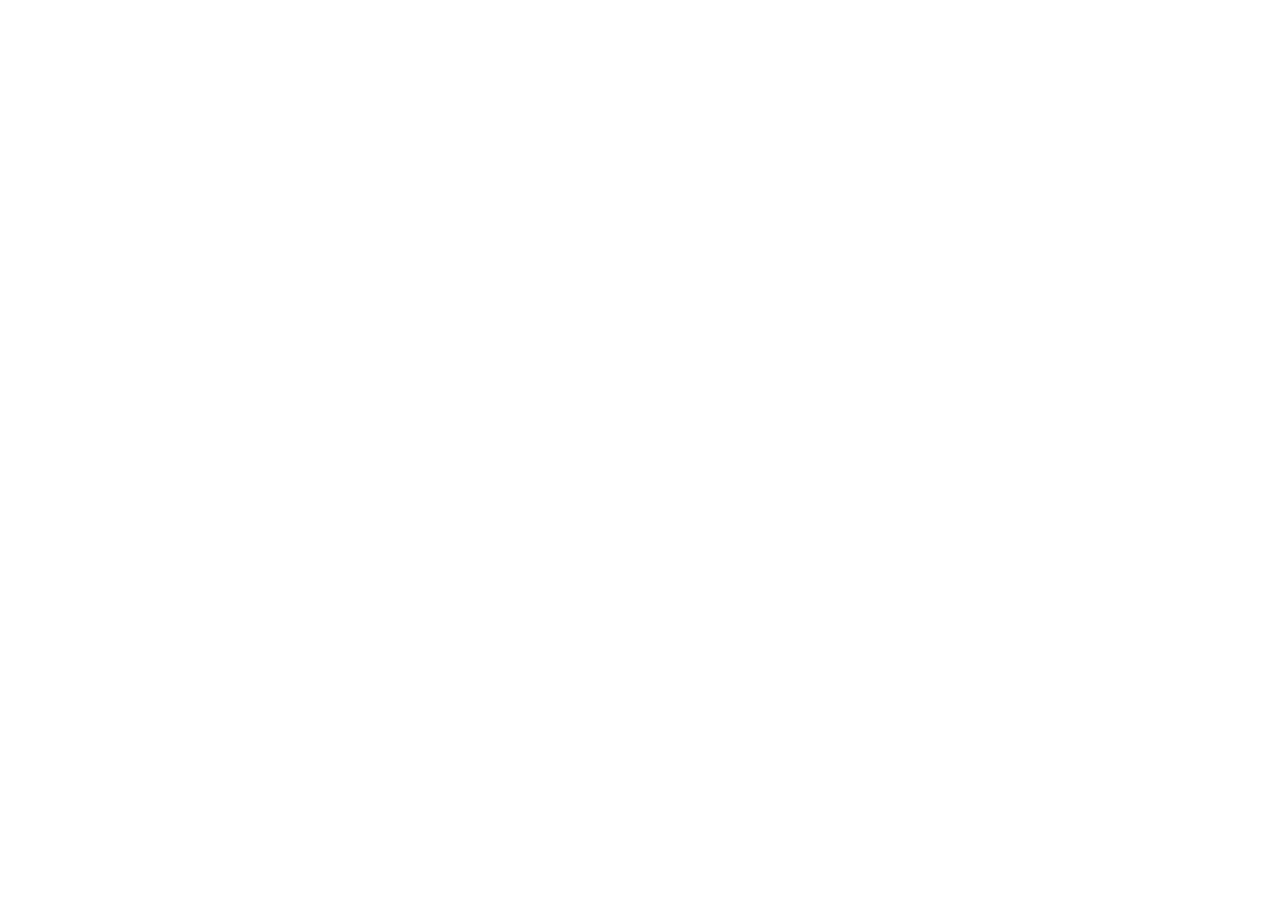
==== index.html @ d30e541b "Add files via upload" ====
<!doctype html>
<html lang="en">
  <head>
    <meta charset="UTF-8" />
    <meta name="viewport" content="width=device-width, initial-scale=1.0" />
    <meta name="theme-color" content="#0f172a" />
    <meta name="description" content="Mohamed Sales Doctor AI - mobile sales doctrine agent" />
    <link rel="manifest" href="/manifest.json" />
    <link rel="icon" href="/icon.svg" />
    <title>Mohamed Sales Doctor AI</title>
  </head>
  <body>
    <div id="root"></div>
    <script type="module" src="/src/main.jsx"></script>
  </body>
</html>
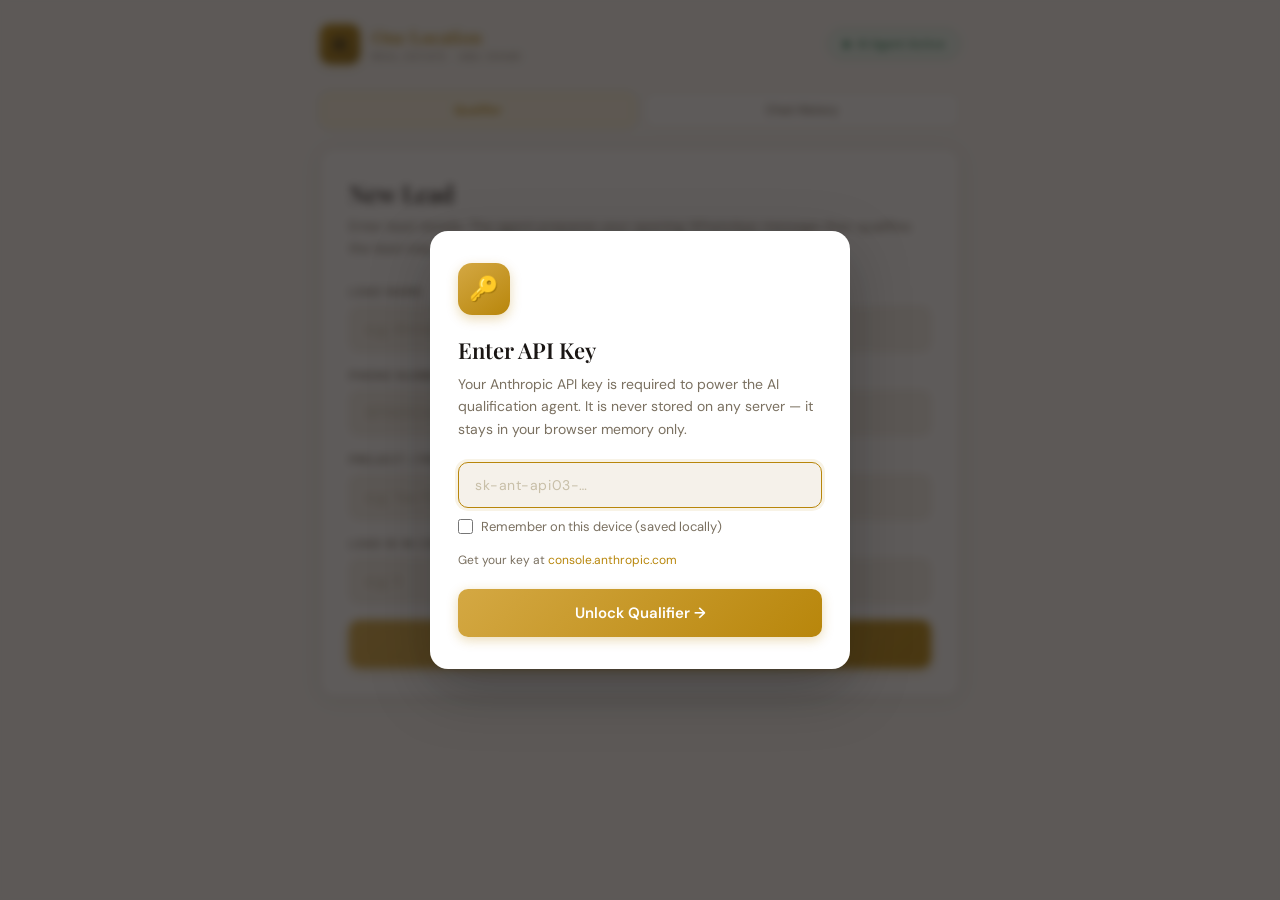
==== commit d9cc77f7: "Rename qualifier-github.html to index.html" ====
--- a/index.html
+++ b/index.html
@@ -1,16 +1,637 @@
-<!doctype html>
+<!DOCTYPE html>
 <html lang="en">
-  <head>
-    <meta charset="UTF-8" />
-    <meta name="viewport" content="width=device-width, initial-scale=1.0" />
-    <meta name="theme-color" content="#0f172a" />
-    <meta name="description" content="Mohamed Sales Doctor AI - mobile sales doctrine agent" />
-    <link rel="manifest" href="/manifest.json" />
-    <link rel="icon" href="/icon.svg" />
-    <title>Mohamed Sales Doctor AI</title>
-  </head>
-  <body>
-    <div id="root"></div>
-    <script type="module" src="/src/main.jsx"></script>
-  </body>
+<head>
+<meta charset="UTF-8"/>
+<meta name="viewport" content="width=device-width, initial-scale=1.0"/>
+<title>Lead Qualifier — One Location</title>
+<link href="https://fonts.googleapis.com/css2?family=Playfair+Display:wght@500;600;700&family=DM+Sans:wght@300;400;500;600&display=swap" rel="stylesheet"/>
+<style>
+*{box-sizing:border-box;margin:0;padding:0;}
+:root{
+  --cream:#FAF8F4;--white:#FFFFFF;--gold:#B8860B;--gold-light:#D4A843;
+  --gold-pale:#FDF6E3;--gold-border:#E8D5A0;--text:#1A1614;--muted:#7A7060;
+  --border:#E8E2D8;--surface:#F5F1EA;--green:#1B7A4A;--green-bg:#EAF7F0;
+  --green-border:#A8DCC0;--red:#C0392B;--red-bg:#FEF0EE;--amber:#C4780A;
+  --amber-bg:#FEF8E8;--blue:#2E5D8E;--blue-bg:#EEF4FB;--radius:14px;
+  --shadow:0 2px 20px rgba(0,0,0,0.08);
+}
+html,body{min-height:100%;background:var(--cream);color:var(--text);font-family:'DM Sans',sans-serif;}
+body{display:flex;flex-direction:column;align-items:center;padding:24px 16px 48px;}
+
+/* ── API KEY GATE ── */
+.gate-overlay{position:fixed;inset:0;background:rgba(26,22,20,0.7);backdrop-filter:blur(4px);display:flex;align-items:center;justify-content:center;z-index:1000;padding:20px;}
+.gate-card{background:var(--white);border-radius:18px;padding:32px 28px;width:100%;max-width:420px;box-shadow:0 20px 60px rgba(0,0,0,0.25);}
+.gate-icon{width:52px;height:52px;background:linear-gradient(145deg,var(--gold-light),var(--gold));border-radius:14px;display:flex;align-items:center;justify-content:center;font-size:24px;margin-bottom:20px;box-shadow:0 4px 12px rgba(184,134,11,0.3);}
+.gate-title{font-family:'Playfair Display',serif;font-size:22px;font-weight:600;color:var(--text);margin-bottom:8px;}
+.gate-sub{font-size:14px;color:var(--muted);line-height:1.6;margin-bottom:22px;}
+.gate-input{width:100%;background:var(--surface);border:1.5px solid var(--border);border-radius:10px;padding:13px 16px;color:var(--text);font-family:'DM Sans',sans-serif;font-size:14px;outline:none;transition:border-color .2s;letter-spacing:.04em;margin-bottom:10px;}
+.gate-input:focus{border-color:var(--gold);box-shadow:0 0 0 3px rgba(184,134,11,0.1);}
+.gate-hint{font-size:12px;color:var(--muted);margin-bottom:20px;line-height:1.5;}
+.gate-hint a{color:var(--gold);text-decoration:none;}
+.gate-hint a:hover{text-decoration:underline;}
+.gate-btn{width:100%;padding:14px;background:linear-gradient(135deg,var(--gold-light),var(--gold));border:none;border-radius:10px;color:var(--white);font-family:'DM Sans',sans-serif;font-weight:600;font-size:15px;cursor:pointer;box-shadow:0 3px 12px rgba(184,134,11,0.3);transition:opacity .2s;}
+.gate-btn:hover{opacity:.9;}
+.gate-error{font-size:13px;color:var(--red);background:var(--red-bg);border:1.5px solid #F0B0A8;border-radius:8px;padding:10px 14px;margin-bottom:14px;display:none;}
+.gate-remember{display:flex;align-items:center;gap:8px;font-size:13px;color:var(--muted);margin-bottom:16px;cursor:pointer;}
+.gate-remember input{accent-color:var(--gold);width:15px;height:15px;}
+
+/* ── HEADER ── */
+.header{width:100%;max-width:640px;display:flex;align-items:center;justify-content:space-between;margin-bottom:28px;}
+.logo{display:flex;align-items:center;gap:12px;}
+.logo-icon{width:40px;height:40px;background:linear-gradient(145deg,var(--gold),#8B6508);border-radius:10px;display:flex;align-items:center;justify-content:center;font-size:18px;box-shadow:0 2px 8px rgba(184,134,11,0.3);}
+.logo-name{font-family:'Playfair Display',serif;font-size:18px;font-weight:600;color:var(--gold);}
+.logo-sub{font-size:10px;color:var(--muted);letter-spacing:.12em;text-transform:uppercase;margin-top:1px;}
+.status-pill{display:flex;align-items:center;gap:7px;background:var(--green-bg);border:1.5px solid var(--green-border);border-radius:24px;padding:6px 14px;font-size:12px;font-weight:500;color:var(--green);}
+.pulse{width:7px;height:7px;border-radius:50%;background:var(--green);animation:pulse 2s infinite;}
+@keyframes pulse{0%,100%{opacity:1;transform:scale(1);}50%{opacity:.5;transform:scale(.8);}}
+
+/* ── NAV TABS ── */
+.nav-tabs{width:100%;max-width:640px;display:flex;gap:8px;margin-bottom:20px;}
+.nav-tab{flex:1;padding:9px;background:var(--white);border:1.5px solid var(--border);border-radius:9px;font-family:'DM Sans',sans-serif;font-size:12px;font-weight:600;color:var(--muted);cursor:pointer;transition:all .2s;text-align:center;}
+.nav-tab.active{background:var(--gold-pale);border-color:var(--gold-border);color:var(--gold);}
+.nav-tab:hover:not(.active){border-color:var(--gold);color:var(--gold);}
+
+/* ── CARDS ── */
+.card{background:var(--white);border:1.5px solid var(--border);border-radius:var(--radius);padding:28px;width:100%;max-width:640px;box-shadow:var(--shadow);margin-bottom:16px;display:none;}
+.card.active{display:block;}
+.card-title{font-family:'Playfair Display',serif;font-size:24px;font-weight:600;color:var(--text);margin-bottom:6px;}
+.card-sub{font-size:14px;color:var(--muted);line-height:1.6;margin-bottom:24px;}
+.step-badge{display:inline-block;font-size:11px;font-weight:600;color:var(--gold);background:var(--gold-pale);border:1.5px solid var(--gold-border);border-radius:20px;padding:3px 12px;margin-bottom:14px;letter-spacing:.06em;text-transform:uppercase;}
+
+/* ── FORM ── */
+.field{display:flex;flex-direction:column;gap:6px;margin-bottom:16px;}
+.field label{font-size:12px;font-weight:600;color:var(--muted);letter-spacing:.06em;text-transform:uppercase;}
+.field input{background:var(--surface);border:1.5px solid var(--border);border-radius:9px;padding:12px 16px;color:var(--text);font-family:'DM Sans',sans-serif;font-size:15px;outline:none;transition:border-color .2s,box-shadow .2s;width:100%;}
+.field input:focus{border-color:var(--gold);box-shadow:0 0 0 3px rgba(184,134,11,0.1);}
+::placeholder{color:#C8BFA8;}
+
+/* ── BUTTONS ── */
+.btn-primary{width:100%;padding:14px;background:linear-gradient(135deg,var(--gold-light),var(--gold));border:none;border-radius:10px;color:var(--white);font-family:'DM Sans',sans-serif;font-weight:600;font-size:15px;cursor:pointer;letter-spacing:.02em;transition:opacity .2s,transform .1s;box-shadow:0 3px 12px rgba(184,134,11,0.3);}
+.btn-primary:hover{opacity:.9;transform:translateY(-1px);}
+.btn-secondary{width:100%;padding:12px;background:var(--surface);border:1.5px solid var(--border);border-radius:10px;color:var(--text);font-family:'DM Sans',sans-serif;font-weight:500;font-size:14px;cursor:pointer;transition:all .2s;}
+.btn-secondary:hover{border-color:var(--gold);color:var(--gold);}
+
+/* ── WA ── */
+.wa-msg{background:var(--green-bg);border:1.5px solid var(--green-border);border-radius:10px;padding:16px 18px;font-size:14px;line-height:1.7;color:var(--text);margin-bottom:16px;position:relative;white-space:pre-wrap;}
+.copy-btn{position:absolute;top:12px;right:12px;background:var(--white);border:1.5px solid var(--border);border-radius:7px;padding:4px 12px;font-size:11px;font-weight:600;color:var(--muted);cursor:pointer;transition:all .2s;}
+.copy-btn:hover{border-color:var(--gold);color:var(--gold);}
+.wa-open{display:flex;align-items:center;justify-content:center;gap:10px;background:var(--green-bg);border:2px solid var(--green-border);border-radius:10px;padding:13px;color:var(--green);font-size:14px;font-weight:600;cursor:pointer;text-decoration:none;transition:all .2s;margin-bottom:12px;}
+.wa-open:hover{background:#D4F0E4;}
+.wa-open svg{width:20px;height:20px;fill:var(--green);flex-shrink:0;}
+.divider{border:none;border-top:1.5px solid var(--border);margin:16px 0;}
+
+/* ── CHAT ── */
+.chat-header{display:flex;align-items:center;justify-content:space-between;margin-bottom:16px;padding-bottom:16px;border-bottom:1.5px solid var(--border);}
+.chat-agent{display:flex;align-items:center;gap:10px;}
+.agent-avatar{width:36px;height:36px;border-radius:50%;background:linear-gradient(145deg,var(--gold-light),var(--gold));display:flex;align-items:center;justify-content:center;font-size:16px;}
+.agent-name{font-size:14px;font-weight:600;color:var(--text);}
+.agent-status{font-size:12px;color:var(--green);font-weight:500;}
+.new-lead-btn{background:none;border:1.5px solid var(--border);border-radius:8px;padding:6px 14px;font-size:12px;font-weight:600;color:var(--muted);cursor:pointer;transition:all .2s;}
+.new-lead-btn:hover{border-color:var(--red);color:var(--red);}
+.messages{height:360px;overflow-y:auto;display:flex;flex-direction:column;gap:12px;padding:4px 0;margin-bottom:16px;scroll-behavior:smooth;}
+.messages::-webkit-scrollbar{width:4px;}
+.messages::-webkit-scrollbar-thumb{background:var(--border);border-radius:2px;}
+.msg{display:flex;gap:8px;align-items:flex-end;animation:fadeUp .25s ease;}
+@keyframes fadeUp{from{opacity:0;transform:translateY(5px);}to{opacity:1;transform:translateY(0);}}
+.msg.agent{justify-content:flex-start;}
+.msg.user{justify-content:flex-end;}
+.bubble{max-width:78%;padding:11px 16px;border-radius:16px;font-size:14px;line-height:1.55;}
+.msg.agent .bubble{background:var(--surface);border:1.5px solid var(--border);border-bottom-left-radius:3px;color:var(--text);}
+.msg.user .bubble{background:linear-gradient(135deg,var(--gold-light),var(--gold));border-bottom-right-radius:3px;color:var(--white);}
+.msg-time{font-size:10px;color:var(--muted);margin-top:3px;}
+.msg.agent .msg-time{text-align:left;}
+.msg.user .msg-time{text-align:right;}
+.typing{display:flex;align-items:center;gap:5px;padding:13px 16px;background:var(--surface);border:1.5px solid var(--border);border-radius:16px;border-bottom-left-radius:3px;width:fit-content;}
+.typing span{width:6px;height:6px;border-radius:50%;background:var(--muted);animation:dot 1.2s infinite;}
+.typing span:nth-child(2){animation-delay:.2s;}.typing span:nth-child(3){animation-delay:.4s;}
+@keyframes dot{0%,80%,100%{transform:scale(.7);opacity:.4;}40%{transform:scale(1);opacity:1;}}
+.chat-input-row{display:flex;gap:10px;align-items:center;}
+.chat-input{flex:1;background:var(--surface);border:1.5px solid var(--border);border-radius:28px;padding:11px 20px;color:var(--text);font-family:'DM Sans',sans-serif;font-size:14px;outline:none;transition:border-color .2s;}
+.chat-input:focus{border-color:var(--gold);}
+.send-btn{width:42px;height:42px;border-radius:50%;background:linear-gradient(135deg,var(--gold-light),var(--gold));border:none;cursor:pointer;display:flex;align-items:center;justify-content:center;transition:opacity .2s,transform .1s;flex-shrink:0;box-shadow:0 2px 8px rgba(184,134,11,0.3);}
+.send-btn:hover{opacity:.88;transform:scale(1.05);}
+.send-btn:disabled{opacity:.3;cursor:not-allowed;transform:none;}
+.send-btn svg{width:16px;height:16px;fill:var(--white);}
+
+/* ── SUMMARY ── */
+.score-header{display:flex;align-items:center;justify-content:space-between;margin-bottom:20px;}
+.score-badge{padding:7px 18px;border-radius:24px;font-size:13px;font-weight:700;letter-spacing:.06em;text-transform:uppercase;}
+.badge-hot{background:var(--red-bg);border:1.5px solid #F0B0A8;color:var(--red);}
+.badge-warm{background:var(--amber-bg);border:1.5px solid #E8C878;color:var(--amber);}
+.badge-cold{background:var(--blue-bg);border:1.5px solid #B0CCE8;color:var(--blue);}
+.sum-grid{display:grid;grid-template-columns:1fr 1fr;gap:10px;margin-bottom:16px;}
+.sum-item{background:var(--surface);border:1.5px solid var(--border);border-radius:10px;padding:13px 15px;}
+.sum-item.full{grid-column:1/-1;}
+.sum-label{font-size:10px;font-weight:700;text-transform:uppercase;letter-spacing:.08em;color:var(--muted);margin-bottom:5px;}
+.sum-value{font-size:14px;color:var(--text);font-weight:500;line-height:1.4;}
+.next-action-box{background:var(--gold-pale);border:1.5px solid var(--gold-border);border-radius:10px;padding:15px 16px;margin-bottom:16px;}
+.next-action-label{font-size:10px;font-weight:700;text-transform:uppercase;letter-spacing:.08em;color:var(--gold);margin-bottom:6px;}
+.next-action-val{font-size:15px;color:var(--gold);font-weight:600;line-height:1.4;}
+
+/* ── SAVE CODE ── */
+.save-box{background:#F0F8FF;border:2px solid #B0CCE8;border-radius:12px;padding:20px;margin-bottom:16px;}
+.save-box-title{font-size:14px;font-weight:700;color:var(--blue);margin-bottom:8px;}
+.save-steps{display:flex;flex-direction:column;gap:8px;margin-bottom:14px;}
+.save-step{display:flex;align-items:flex-start;gap:10px;font-size:13px;color:var(--text);}
+.step-num{width:22px;height:22px;border-radius:50%;background:var(--blue);color:#fff;display:flex;align-items:center;justify-content:center;font-size:11px;font-weight:700;flex-shrink:0;margin-top:1px;}
+.code-box{background:var(--white);border:1.5px solid var(--border);border-radius:8px;padding:12px 14px;font-family:monospace;font-size:11px;color:var(--text);word-break:break-all;line-height:1.5;max-height:72px;overflow-y:auto;margin-bottom:12px;}
+.copy-code-btn{width:100%;padding:12px;background:var(--blue);color:#fff;border:none;border-radius:8px;font-family:'DM Sans',sans-serif;font-weight:600;font-size:14px;cursor:pointer;transition:opacity .2s;}
+.copy-code-btn:hover{opacity:.88;}
+.copy-code-btn.copied{background:var(--green);}
+
+.action-row{display:flex;gap:10px;flex-wrap:wrap;}
+.action-row button,.action-row a{flex:1;padding:12px;border-radius:9px;font-family:'DM Sans',sans-serif;font-size:13px;font-weight:600;cursor:pointer;transition:all .2s;text-decoration:none;display:flex;align-items:center;justify-content:center;gap:6px;min-width:120px;border:1.5px solid transparent;}
+.btn-wa-follow{background:var(--green-bg);border-color:var(--green-border);color:var(--green);}
+.btn-wa-follow:hover{background:#D4F0E4;}
+.btn-download{background:var(--blue-bg);border-color:#B0CCE8;color:var(--blue);}
+.btn-download:hover{background:#DDE8F5;}
+.btn-new{background:var(--surface);border-color:var(--border);color:var(--text);}
+.btn-new:hover{border-color:var(--muted);}
+
+/* ── HISTORY ── */
+.history-list{display:flex;flex-direction:column;gap:10px;}
+.history-empty{text-align:center;padding:40px 20px;color:var(--muted);font-size:14px;}
+.history-item{background:var(--surface);border:1.5px solid var(--border);border-radius:10px;padding:14px 16px;cursor:pointer;transition:all .2s;}
+.history-item:hover{border-color:var(--gold);background:var(--gold-pale);}
+.history-item-top{display:flex;align-items:center;justify-content:space-between;margin-bottom:6px;}
+.history-item-name{font-size:14px;font-weight:600;color:var(--text);}
+.history-item-meta{font-size:12px;color:var(--muted);display:flex;gap:10px;flex-wrap:wrap;}
+.history-score{font-size:11px;font-weight:700;padding:2px 8px;border-radius:10px;}
+.h-hot{background:var(--red-bg);color:var(--red);}
+.h-warm{background:var(--amber-bg);color:var(--amber);}
+.h-cold{background:var(--blue-bg);color:var(--blue);}
+.history-detail{background:var(--white);border:1.5px solid var(--border);border-radius:var(--radius);padding:24px;width:100%;max-width:640px;box-shadow:var(--shadow);margin-bottom:16px;display:none;}
+.history-detail.active{display:block;}
+.history-chat-log{background:var(--surface);border:1.5px solid var(--border);border-radius:10px;padding:16px;max-height:300px;overflow-y:auto;font-size:13px;line-height:1.7;color:var(--text);white-space:pre-wrap;font-family:monospace;margin-bottom:14px;}
+.back-btn{background:none;border:1.5px solid var(--border);border-radius:8px;padding:7px 16px;font-size:13px;font-weight:600;color:var(--muted);cursor:pointer;transition:all .2s;margin-bottom:16px;}
+.back-btn:hover{border-color:var(--gold);color:var(--gold);}
+.del-btn{background:none;border:1.5px solid #F0B0A8;border-radius:8px;padding:7px 16px;font-size:13px;font-weight:600;color:var(--red);cursor:pointer;transition:all .2s;margin-bottom:16px;margin-left:8px;}
+.del-btn:hover{background:var(--red-bg);}
+</style>
+</head>
+<body>
+
+<!-- ── API KEY GATE ── -->
+<div class="gate-overlay" id="gateOverlay">
+  <div class="gate-card">
+    <div class="gate-icon">🔑</div>
+    <div class="gate-title">Enter API Key</div>
+    <div class="gate-sub">Your Anthropic API key is required to power the AI qualification agent. It is never stored on any server — it stays in your browser memory only.</div>
+    <div class="gate-error" id="gateError">Invalid key. Please check and try again.</div>
+    <input class="gate-input" type="password" id="apiKeyInput" placeholder="sk-ant-api03-…" autocomplete="off"/>
+    <label class="gate-remember">
+      <input type="checkbox" id="rememberKey"/> Remember on this device (saved locally)
+    </label>
+    <div class="gate-hint">Get your key at <a href="https://console.anthropic.com/settings/keys" target="_blank">console.anthropic.com</a></div>
+    <button class="gate-btn" onclick="submitKey()">Unlock Qualifier →</button>
+  </div>
+</div>
+
+<!-- ── MAIN UI ── -->
+<div class="header">
+  <div class="logo">
+    <div class="logo-icon">🏛</div>
+    <div>
+      <div class="logo-name">One Location</div>
+      <div class="logo-sub">Real Estate · Abu Dhabi</div>
+    </div>
+  </div>
+  <div class="status-pill"><span class="pulse"></span>AI Agent Active</div>
+</div>
+
+<div class="nav-tabs">
+  <button class="nav-tab active" onclick="switchTab('qualifier')">Qualifier</button>
+  <button class="nav-tab" onclick="switchTab('history')">Chat History</button>
+</div>
+
+<!-- QUALIFIER TAB -->
+<div id="tab-qualifier">
+
+  <!-- SETUP -->
+  <div class="card active" id="cardSetup">
+    <div class="card-title">New Lead</div>
+    <div class="card-sub">Enter lead details. The agent prepares your opening WhatsApp message then qualifies the lead step by step.</div>
+    <div class="field"><label>Lead Name</label><input type="text" id="leadName" placeholder="e.g. Ahmed, Sara…"/></div>
+    <div class="field"><label>Phone Number</label><input type="tel" id="leadPhone" placeholder="971501234567"/></div>
+    <div class="field"><label>Project / Property</label><input type="text" id="leadProperty" placeholder="e.g. Yas Park Gate, Reem Hills…"/></div>
+    <div class="field"><label>Lead ID in CRM <span style="font-size:11px;color:var(--muted);text-transform:none;letter-spacing:0;">(optional — needed to save to CRM)</span></label><input type="text" id="leadId" placeholder="e.g. 5"/></div>
+    <button class="btn-primary" onclick="startFlow()">Prepare Opening Message →</button>
+  </div>
+
+  <!-- WHATSAPP -->
+  <div class="card" id="cardWA">
+    <div class="step-badge">Step 1 of 2</div>
+    <div class="card-title">Send Opening Message</div>
+    <div class="wa-msg" id="waMsgText"><button class="copy-btn" onclick="copyMsg()">Copy</button></div>
+    <a class="wa-open" id="waLink" href="#" target="_blank">
+      <svg viewBox="0 0 24 24"><path d="M17.472 14.382c-.297-.149-1.758-.867-2.03-.967-.273-.099-.471-.148-.67.15-.197.297-.767.966-.94 1.164-.173.199-.347.223-.644.075-.297-.15-1.255-.463-2.39-1.475-.883-.788-1.48-1.761-1.653-2.059-.173-.297-.018-.458.13-.606.134-.133.298-.347.446-.52.149-.174.198-.298.298-.497.099-.198.05-.371-.025-.52-.075-.149-.669-1.612-.916-2.207-.242-.579-.487-.5-.669-.51-.173-.008-.371-.01-.57-.01-.198 0-.52.074-.792.372-.272.297-1.04 1.016-1.04 2.479 0 1.462 1.065 2.875 1.213 3.074.149.198 2.096 3.2 5.077 4.487.709.306 1.262.489 1.694.625.712.227 1.36.195 1.871.118.571-.085 1.758-.719 2.006-1.413.248-.694.248-1.289.173-1.413z"/><path d="M12 0C5.373 0 0 5.373 0 12c0 2.127.558 4.126 1.528 5.855L0 24l6.335-1.502A11.955 11.955 0 0012 24c6.627 0 12-5.373 12-12S18.627 0 12 0zm0 21.818a9.818 9.818 0 01-5.007-1.373l-.36-.213-3.727.884.935-3.618-.235-.372A9.818 9.818 0 012.182 12C2.182 6.578 6.578 2.182 12 2.182S21.818 6.578 21.818 12 17.422 21.818 12 21.818z"/></svg>
+      Open WhatsApp & Send
+    </a>
+    <hr class="divider"/>
+    <button class="btn-secondary" onclick="goToChat()">✓ Message Sent — Start Qualifying</button>
+  </div>
+
+  <!-- CHAT -->
+  <div class="card" id="cardChat">
+    <div class="chat-header">
+      <div class="chat-agent">
+        <div class="agent-avatar">🤖</div>
+        <div>
+          <div class="agent-name">Qualification Agent</div>
+          <div class="agent-status">● Active</div>
+        </div>
+      </div>
+      <button class="new-lead-btn" onclick="resetAll()">New Lead</button>
+    </div>
+    <div class="messages" id="messages"></div>
+    <div class="chat-input-row">
+      <input class="chat-input" id="userInput" type="text" placeholder="Type the lead's reply…" onkeydown="if(event.key==='Enter')sendMsg()"/>
+      <button class="send-btn" id="sendBtn" onclick="sendMsg()">
+        <svg viewBox="0 0 24 24"><path d="M2.01 21L23 12 2.01 3 2 10l15 2-15 2z"/></svg>
+      </button>
+    </div>
+  </div>
+
+  <!-- SUMMARY -->
+  <div class="card" id="cardSummary">
+    <div class="score-header">
+      <div class="card-title" style="margin-bottom:0;">Lead Summary</div>
+      <div class="score-badge" id="scoreBadge"></div>
+    </div>
+    <div class="sum-grid" id="sumGrid"></div>
+    <div class="next-action-box">
+      <div class="next-action-label">Recommended Next Action</div>
+      <div class="next-action-val" id="nextActionVal"></div>
+    </div>
+    <div class="save-box" id="saveBox" style="display:none;">
+      <div class="save-box-title">💾 Save to Your CRM</div>
+      <div class="save-steps">
+        <div class="save-step"><div class="step-num">1</div><div>Copy the code below</div></div>
+        <div class="save-step"><div class="step-num">2</div><div>Go back to <strong>Mosaad's CRM</strong></div></div>
+        <div class="save-step"><div class="step-num">3</div><div>Tap <strong>Update App</strong> tab</div></div>
+        <div class="save-step"><div class="step-num">4</div><div>Paste the code → tap <strong>Run</strong></div></div>
+      </div>
+      <div class="code-box" id="saveCodeText"></div>
+      <button class="copy-code-btn" id="copyCodeBtn" onclick="copySaveCode()">📋 Copy Save Code</button>
+    </div>
+    <div class="save-box" style="background:#FFF8E8;border-color:#E8C878;display:block;margin-bottom:16px;" id="noIdBox">
+      <div style="font-size:13px;color:var(--amber);font-weight:600;margin-bottom:4px;">⚠️ No Lead ID entered</div>
+      <div style="font-size:13px;color:var(--muted);line-height:1.5;">To save to CRM, go back and enter the Lead ID.</div>
+    </div>
+    <div class="action-row">
+      <a class="btn-wa-follow" id="followUpBtn" href="#" target="_blank">📲 WhatsApp Follow-up</a>
+      <button class="btn-download" onclick="downloadChat()">⬇ Download Chat</button>
+      <button class="btn-new" onclick="resetAll()">+ New Lead</button>
+    </div>
+  </div>
+
+</div><!-- end tab-qualifier -->
+
+<!-- HISTORY TAB -->
+<div id="tab-history" style="display:none;width:100%;max-width:640px;">
+  <div class="card active" id="historyListCard">
+    <div class="card-title" style="margin-bottom:6px;">Chat History</div>
+    <div class="card-sub" style="margin-bottom:20px;">All saved qualification sessions on this device.</div>
+    <div id="historyListInner"></div>
+  </div>
+  <div class="history-detail" id="historyDetail">
+    <button class="back-btn" onclick="closeDetail()">← Back</button>
+    <button class="del-btn" onclick="deleteSession()">🗑 Delete</button>
+    <div class="card-title" id="detailName" style="margin-bottom:4px;"></div>
+    <div style="font-size:13px;color:var(--muted);margin-bottom:16px;" id="detailMeta"></div>
+    <div class="sum-grid" id="detailSumGrid" style="margin-bottom:14px;"></div>
+    <div class="next-action-box" style="margin-bottom:14px;">
+      <div class="next-action-label">Next Action</div>
+      <div class="next-action-val" id="detailNextAction"></div>
+    </div>
+    <div style="font-size:12px;font-weight:700;text-transform:uppercase;letter-spacing:.08em;color:var(--muted);margin-bottom:8px;">Full Conversation</div>
+    <div class="history-chat-log" id="detailChatLog"></div>
+    <button class="btn-download" style="width:100%;padding:12px;border-radius:9px;font-size:13px;font-weight:600;cursor:pointer;display:flex;align-items:center;justify-content:center;gap:6px;" onclick="downloadDetailChat()">⬇ Download This Chat</button>
+  </div>
+</div>
+
+<script>
+// ── STATE ──────────────────────────────────────────────────────────────────
+let API_KEY = '';
+let leadName='', leadPhone='', leadProperty='', leadId='';
+let conversationHistory=[], qualificationDone=false, currentSummary=null, currentDetailIndex=null;
+
+// ── API KEY GATE ───────────────────────────────────────────────────────────
+window.addEventListener('DOMContentLoaded', ()=>{
+  const saved = localStorage.getItem('ql_api_key');
+  if(saved){ API_KEY=saved; document.getElementById('gateOverlay').style.display='none'; }
+  else { document.getElementById('apiKeyInput').focus(); }
+});
+
+function submitKey(){
+  const val = document.getElementById('apiKeyInput').value.trim();
+  if(!val.startsWith('sk-ant-')){
+    document.getElementById('gateError').style.display='block';
+    return;
+  }
+  API_KEY = val;
+  if(document.getElementById('rememberKey').checked){
+    localStorage.setItem('ql_api_key', val);
+  }
+  document.getElementById('gateOverlay').style.display='none';
+}
+document.addEventListener('keydown', e=>{ if(e.key==='Enter' && document.getElementById('gateOverlay').style.display!=='none') submitKey(); });
+
+// ── SYSTEM PROMPT ──────────────────────────────────────────────────────────
+const SYSTEM = `You are an AI sales qualification agent for Mosaad at One Location Real Estate, Abu Dhabi.
+
+PERSONA: Professional, warm, concise. You represent Mosaad. Never mention you are AI unless directly asked. If asked, say "I'm Mosaad's assistant."
+
+LANGUAGE: Default English. If lead writes Arabic, switch entirely to Arabic and stay in Arabic.
+
+YOUR GOAL: Qualify the lead efficiently. Gather: intent (live/invest), budget, timeline, decision power, off-plan experience. Then route correctly.
+
+━━ QUALIFICATION FLOW (one question at a time) ━━
+1. After first reply → Two-Path Frame: "In Abu Dhabi right now, buyers usually fall into one of two paths — securing allocation now at current pricing, or waiting and accepting higher entry later. Which path are you on — are you looking to live in the property, or is this investment-driven?"
+2. Budget → "What's the budget range you're working with?"
+3. Timeline → "Are you in position to move quickly if the right unit comes up, or is this more exploratory right now?"
+4. Decision → "Are you deciding on your own, or does this need alignment with a partner or family?"
+5. If investor → "Have you invested in Abu Dhabi off-plan before?"
+
+━━ SALES DOCTRINE RULES ━━
+- Control precedes persuasion. Set the frame, define paths, sequence options. Never let the lead control the direction.
+- Exit logic over entry price. If they fixate on price, shift to exit mathematics: "The more relevant question is what this asset will be worth at handover and in the secondary market."
+- Speed is structural. If they hesitate: "In Abu Dhabi off-plan, delay is a strategic risk — allocation windows close, and entry pricing resets annually upward."
+- Silence is not rejection. Don't chase emotionally. Use one binary question, then stop.
+- Buyers self-segment. Infer seriousness from actions, not words.
+- Do not chase illogical buyers. If expectations detach from reality, disengage politely.
+- Do not educate endlessly without decision movement. Max 2-3 sentences per reply. Never oversell.
+- Stabilize indecision. Tighten the frame rather than mirroring uncertainty.
+
+━━ BUYER ARCHETYPE ROUTING ━━
+- Decisive Allocator → move fast, reduce friction, present unit immediately
+- Logical Skeptic → use exit mathematics, data, market framing
+- Illogical Negotiator → engage briefly, park politely, preserve optionality
+- Deferred Mover → introduce constraint, reduce options, set binary choice
+
+━━ ENDING ━━
+After gathering all key data, close: "Perfect, I have a clear picture. Mosaad will be in touch shortly with the right options for you."
+Then on a new line append:
+##SUMMARY##{"name":"...","intent":"Live|Invest|Unclear","budget":"...","timeline":"Urgent|Flexible|Exploring","decisionMaker":"Solo|Partner|Family|Unclear","experience":"Yes|No|N/A","archetype":"Decisive|Skeptic|Illogical|Deferred","score":"Hot|Warm|Cold","nextAction":"..."}##END##
+
+Score: Hot = clear intent + real budget + urgent + solo. Warm = flexible timeline OR vague budget OR needs approval. Cold = vague on 2+ fields OR illogical.`;
+
+// ── TAB SWITCHING ──────────────────────────────────────────────────────────
+function switchTab(tab){
+  document.querySelectorAll('.nav-tab').forEach((t,i)=>{
+    t.classList.toggle('active',(i===0&&tab==='qualifier')||(i===1&&tab==='history'));
+  });
+  document.getElementById('tab-qualifier').style.display=tab==='qualifier'?'':'none';
+  document.getElementById('tab-history').style.display=tab==='history'?'':'none';
+  if(tab==='history') renderHistory();
+}
+
+function show(id){
+  ['cardSetup','cardWA','cardChat','cardSummary'].forEach(c=>{
+    document.getElementById(c).classList.toggle('active',c===id);
+  });
+}
+
+// ── FLOW ───────────────────────────────────────────────────────────────────
+function startFlow(){
+  leadName=document.getElementById('leadName').value.trim();
+  leadPhone=document.getElementById('leadPhone').value.trim();
+  leadProperty=document.getElementById('leadProperty').value.trim();
+  leadId=document.getElementById('leadId').value.trim();
+  if(!leadPhone||!leadProperty){alert('Please enter phone number and property.');return;}
+  const msg=`Hello${leadName?' '+leadName:''}! 👋 Thank you for your inquiry about ${leadProperty}.\n\nI'm Mosaad's assistant at One Location Real Estate. I have a couple of quick questions to make sure we get you exactly what fits — won't take more than 2 minutes. Is that okay?`;
+  document.getElementById('waMsgText').innerHTML=`<button class="copy-btn" onclick="copyMsg()">Copy</button>${msg}`;
+  document.getElementById('waLink').href=`https://wa.me/${leadPhone.replace(/\D/g,'')}?text=${encodeURIComponent(msg)}`;
+  show('cardWA');
+}
+
+function copyMsg(){
+  const el=document.getElementById('waMsgText');
+  navigator.clipboard.writeText(el.innerText.replace('Copy','').trim());
+  const btn=el.querySelector('.copy-btn');
+  btn.textContent='Copied!';setTimeout(()=>btn.textContent='Copy',1500);
+}
+
+function goToChat(){
+  show('cardChat');
+  conversationHistory=[];
+  const ctx=`Lead name: "${leadName||'unknown'}", phone: ${leadPhone}, project: ${leadProperty}. Opening message already sent. Lead has replied. Begin qualification from their first reply.`;
+  conversationHistory.push({role:'user',content:ctx});
+  document.getElementById('messages').innerHTML='';
+  addBubble('agent',"Ready. Type the lead's first reply below and I'll take it from here.");
+  document.getElementById('userInput').focus();
+}
+
+function addBubble(role,text){
+  const msgs=document.getElementById('messages');
+  const now=new Date().toLocaleTimeString([],{hour:'2-digit',minute:'2-digit'});
+  const div=document.createElement('div');
+  div.className=`msg ${role}`;
+  const av=role==='agent'?`<div style="width:28px;height:28px;border-radius:50%;background:linear-gradient(145deg,#D4A843,#B8860B);display:flex;align-items:center;justify-content:center;font-size:12px;flex-shrink:0;margin-bottom:16px;">🤖</div>`:'';
+  div.innerHTML=`${av}<div><div class="bubble">${text.replace(/\n/g,'<br>')}</div><div class="msg-time">${now}</div></div>`;
+  msgs.appendChild(div);msgs.scrollTop=msgs.scrollHeight;
+}
+
+function showTyping(){
+  const msgs=document.getElementById('messages');
+  const div=document.createElement('div');div.className='msg agent';div.id='typingEl';
+  div.innerHTML=`<div style="width:28px;height:28px;border-radius:50%;background:linear-gradient(145deg,#D4A843,#B8860B);display:flex;align-items:center;justify-content:center;font-size:12px;flex-shrink:0;margin-bottom:16px;">🤖</div><div class="typing"><span></span><span></span><span></span></div>`;
+  msgs.appendChild(div);msgs.scrollTop=msgs.scrollHeight;
+}
+function removeTyping(){const t=document.getElementById('typingEl');if(t)t.remove();}
+
+async function sendMsg(){
+  if(qualificationDone)return;
+  const input=document.getElementById('userInput');
+  const text=input.value.trim();if(!text)return;
+  input.value='';
+  document.getElementById('sendBtn').disabled=true;
+  addBubble('user',text);
+  conversationHistory.push({role:'user',content:text});
+  showTyping();
+  try{
+    const res=await fetch('https://api.anthropic.com/v1/messages',{
+      method:'POST',
+      headers:{
+        'Content-Type':'application/json',
+        'x-api-key':API_KEY,
+        'anthropic-version':'2023-06-01',
+        'anthropic-dangerous-direct-browser-access':'true'
+      },
+      body:JSON.stringify({model:'claude-sonnet-4-20250514',max_tokens:800,system:SYSTEM,messages:conversationHistory})
+    });
+    const data=await res.json();
+    if(data.error){throw new Error(data.error.message);}
+    const raw=data.content?.[0]?.text||'';
+    removeTyping();
+    if(raw.includes('##SUMMARY##')){
+      const parts=raw.split('##SUMMARY##');
+      const visible=parts[0].trim();
+      if(visible)addBubble('agent',visible);
+      conversationHistory.push({role:'assistant',content:raw});
+      try{
+        const s=JSON.parse(parts[1].replace('##END##','').trim());
+        qualificationDone=true;currentSummary=s;
+        setTimeout(()=>showSummary(s),700);
+      }catch(e){console.error('Summary parse error',e);}
+    }else{
+      addBubble('agent',raw);
+      conversationHistory.push({role:'assistant',content:raw});
+    }
+  }catch(e){
+    removeTyping();
+    addBubble('agent','Connection issue. Check your internet or API key and try again.');
+    console.error(e);
+  }
+  document.getElementById('sendBtn').disabled=false;
+  document.getElementById('userInput').focus();
+}
+
+function showSummary(s){
+  show('cardSummary');
+  const badge=document.getElementById('scoreBadge');
+  badge.textContent=s.score;
+  badge.className='score-badge '+(s.score==='Hot'?'badge-hot':s.score==='Warm'?'badge-warm':'badge-cold');
+  const fields=[
+    {label:'Name',value:s.name||leadName||'—'},
+    {label:'Intent',value:s.intent},
+    {label:'Budget',value:s.budget},
+    {label:'Timeline',value:s.timeline},
+    {label:'Decision Maker',value:s.decisionMaker},
+    {label:'Off-Plan Experience',value:s.experience},
+    {label:'Buyer Archetype',value:s.archetype,full:true},
+  ];
+  const grid=document.getElementById('sumGrid');grid.innerHTML='';
+  fields.forEach(f=>{
+    const div=document.createElement('div');
+    div.className='sum-item'+(f.full?' full':'');
+    div.innerHTML=`<div class="sum-label">${f.label}</div><div class="sum-value">${f.value||'—'}</div>`;
+    grid.appendChild(div);
+  });
+  document.getElementById('nextActionVal').textContent=s.nextAction||'—';
+  if(leadId){
+    document.getElementById('saveBox').style.display='block';
+    document.getElementById('noIdBox').style.display='none';
+    const status={Hot:'hot',Warm:'warm',Cold:'cold'}[s.score]||'cold';
+    const date=new Date().toISOString().slice(0,10);
+    const qual=JSON.stringify({date,score:s.score,intent:s.intent,budget:s.budget,timeline:s.timeline,decisionMaker:s.decisionMaker,experience:s.experience,archetype:s.archetype,nextAction:s.nextAction});
+    const na=(s.nextAction||'').replace(/\\/g,'\\\\').replace(/'/g,"\\'");
+    const arch=(s.archetype||'').replace(/'/g,"\\'");
+    const cmd=`INJECT_JS (function(){const id=${leadId};const l=DB.leads.find(x=>x.id===id);if(!l){alert('Lead #${leadId} not found');return;}l.status='${status}';l.nextAction='${na}';if(!l.qualifications)l.qualifications=[];l.qualifications.push(${qual});DB.logs.push({id:DB.nextLogId++,leadId:id,type:'AI Qualification',period:'Morning',outcome:'${s.score} — ${s.intent} · ${s.budget}',notes:'Archetype: ${arch}. Next: ${na}',date:'${date}'});saveDB();renderDashboard();renderPipeline();renderLeadsList();alert('✓ Saved! Lead updated to ${s.score}.');})();`;
+    document.getElementById('saveCodeText').textContent=cmd;
+  }else{
+    document.getElementById('saveBox').style.display='none';
+    document.getElementById('noIdBox').style.display='block';
+  }
+  const followMsg=`Hi${leadName?' '+leadName:''}! This is Mosaad from One Location. I wanted to personally follow up on ${leadProperty}. When's a good time for a quick call?`;
+  document.getElementById('followUpBtn').href=`https://wa.me/${leadPhone.replace(/\D/g,'')}?text=${encodeURIComponent(followMsg)}`;
+  saveSession(s);
+}
+
+function copySaveCode(){
+  navigator.clipboard.writeText(document.getElementById('saveCodeText').textContent).then(()=>{
+    const btn=document.getElementById('copyCodeBtn');
+    btn.textContent='✓ Copied! Go to CRM → Update App → Paste → Run';
+    btn.classList.add('copied');
+    setTimeout(()=>{btn.textContent='📋 Copy Save Code';btn.classList.remove('copied');},4000);
+  });
+}
+
+// ── STORAGE ────────────────────────────────────────────────────────────────
+function buildChatLog(){
+  let log='';
+  for(let i=1;i<conversationHistory.length;i++){
+    const m=conversationHistory[i];
+    let content=m.content;
+    if(content.includes('##SUMMARY##'))content=content.split('##SUMMARY##')[0].trim();
+    if(content)log+=`[${m.role==='user'?'LEAD':'AGENT'}]\n${content}\n\n`;
+  }
+  return log.trim();
+}
+
+function saveSession(summary){
+  const sessions=JSON.parse(localStorage.getItem('qualifier_sessions')||'[]');
+  sessions.unshift({id:Date.now(),date:new Date().toISOString(),leadName:leadName||summary.name||'Unknown',leadPhone,leadProperty,leadId,summary,chatLog:buildChatLog()});
+  localStorage.setItem('qualifier_sessions',JSON.stringify(sessions));
+}
+
+function buildDownloadText(s,chatLog){
+  return `ONE LOCATION REAL ESTATE — QUALIFICATION REPORT\n================================================\nDate:     ${new Date().toLocaleString()}\nLead:     ${s.leadName||'—'}\nPhone:    ${s.leadPhone||'—'}\nProperty: ${s.leadProperty||'—'}\n\nSUMMARY\n-------\nScore:          ${s.summary.score}\nIntent:         ${s.summary.intent}\nBudget:         ${s.summary.budget}\nTimeline:       ${s.summary.timeline}\nDecision Maker: ${s.summary.decisionMaker}\nExperience:     ${s.summary.experience}\nArchetype:      ${s.summary.archetype}\n\nNext Action:\n${s.summary.nextAction}\n\nCONVERSATION\n------------\n${chatLog}`;
+}
+
+function triggerDownload(text,filename){
+  const a=document.createElement('a');
+  a.href=URL.createObjectURL(new Blob([text],{type:'text/plain'}));
+  a.download=filename;a.click();
+}
+
+function downloadChat(){
+  if(!currentSummary)return;
+  const s={leadName,leadPhone,leadProperty,summary:currentSummary};
+  triggerDownload(buildDownloadText(s,buildChatLog()),`qualifier_${leadName||'lead'}_${new Date().toISOString().slice(0,10)}.txt`);
+}
+
+// ── HISTORY ────────────────────────────────────────────────────────────────
+function renderHistory(){
+  const sessions=JSON.parse(localStorage.getItem('qualifier_sessions')||'[]');
+  document.getElementById('historyDetail').classList.remove('active');
+  document.getElementById('historyListCard').style.display='block';
+  const inner=document.getElementById('historyListInner');
+  if(!sessions.length){inner.innerHTML=`<div class="history-empty">No sessions yet.<br>Complete a qualification to see it here.</div>`;return;}
+  inner.innerHTML='';
+  sessions.forEach((s,i)=>{
+    const date=new Date(s.date).toLocaleDateString('en-GB',{day:'2-digit',month:'short',year:'numeric',hour:'2-digit',minute:'2-digit'});
+    const sc=s.summary.score==='Hot'?'h-hot':s.summary.score==='Warm'?'h-warm':'h-cold';
+    const div=document.createElement('div');div.className='history-item';
+    div.innerHTML=`<div class="history-item-top"><div class="history-item-name">${s.leadName||'Unknown'}</div><span class="history-score ${sc}">${s.summary.score}</span></div><div class="history-item-meta"><span>📁 ${s.leadProperty||'—'}</span><span>📅 ${date}</span><span>💰 ${s.summary.budget||'—'}</span></div>`;
+    div.onclick=()=>openDetail(i);
+    inner.appendChild(div);
+  });
+}
+
+function openDetail(index){
+  const sessions=JSON.parse(localStorage.getItem('qualifier_sessions')||'[]');
+  const s=sessions[index];currentDetailIndex=index;
+  document.getElementById('historyListCard').style.display='none';
+  document.getElementById('historyDetail').classList.add('active');
+  document.getElementById('detailName').textContent=s.leadName||'Unknown';
+  document.getElementById('detailMeta').textContent=`${s.leadProperty||'—'} · ${s.leadPhone||'—'} · ${new Date(s.date).toLocaleString('en-GB')}`;
+  const fields=[{label:'Intent',value:s.summary.intent},{label:'Budget',value:s.summary.budget},{label:'Timeline',value:s.summary.timeline},{label:'Decision Maker',value:s.summary.decisionMaker},{label:'Experience',value:s.summary.experience},{label:'Archetype',value:s.summary.archetype,full:true}];
+  const grid=document.getElementById('detailSumGrid');grid.innerHTML='';
+  fields.forEach(f=>{const div=document.createElement('div');div.className='sum-item'+(f.full?' full':'');div.innerHTML=`<div class="sum-label">${f.label}</div><div class="sum-value">${f.value||'—'}</div>`;grid.appendChild(div);});
+  document.getElementById('detailNextAction').textContent=s.summary.nextAction||'—';
+  document.getElementById('detailChatLog').textContent=s.chatLog||'No conversation recorded.';
+}
+
+function closeDetail(){
+  document.getElementById('historyDetail').classList.remove('active');
+  document.getElementById('historyListCard').style.display='block';
+  currentDetailIndex=null;
+}
+
+function deleteSession(){
+  if(currentDetailIndex===null)return;
+  if(!confirm('Delete this session?'))return;
+  const sessions=JSON.parse(localStorage.getItem('qualifier_sessions')||'[]');
+  sessions.splice(currentDetailIndex,1);
+  localStorage.setItem('qualifier_sessions',JSON.stringify(sessions));
+  closeDetail();renderHistory();
+}
+
+function downloadDetailChat(){
+  if(currentDetailIndex===null)return;
+  const sessions=JSON.parse(localStorage.getItem('qualifier_sessions')||'[]');
+  const s=sessions[currentDetailIndex];
+  triggerDownload(buildDownloadText(s,s.chatLog),`qualifier_${s.leadName||'lead'}_${s.date.slice(0,10)}.txt`);
+}
+
+function resetAll(){
+  leadName='';leadPhone='';leadProperty='';leadId='';
+  qualificationDone=false;conversationHistory=[];currentSummary=null;
+  ['leadName','leadPhone','leadProperty','leadId'].forEach(id=>{const el=document.getElementById(id);if(el)el.value='';});
+  document.getElementById('messages').innerHTML='';
+  show('cardSetup');
+}
+</script>
+</body>
 </html>
